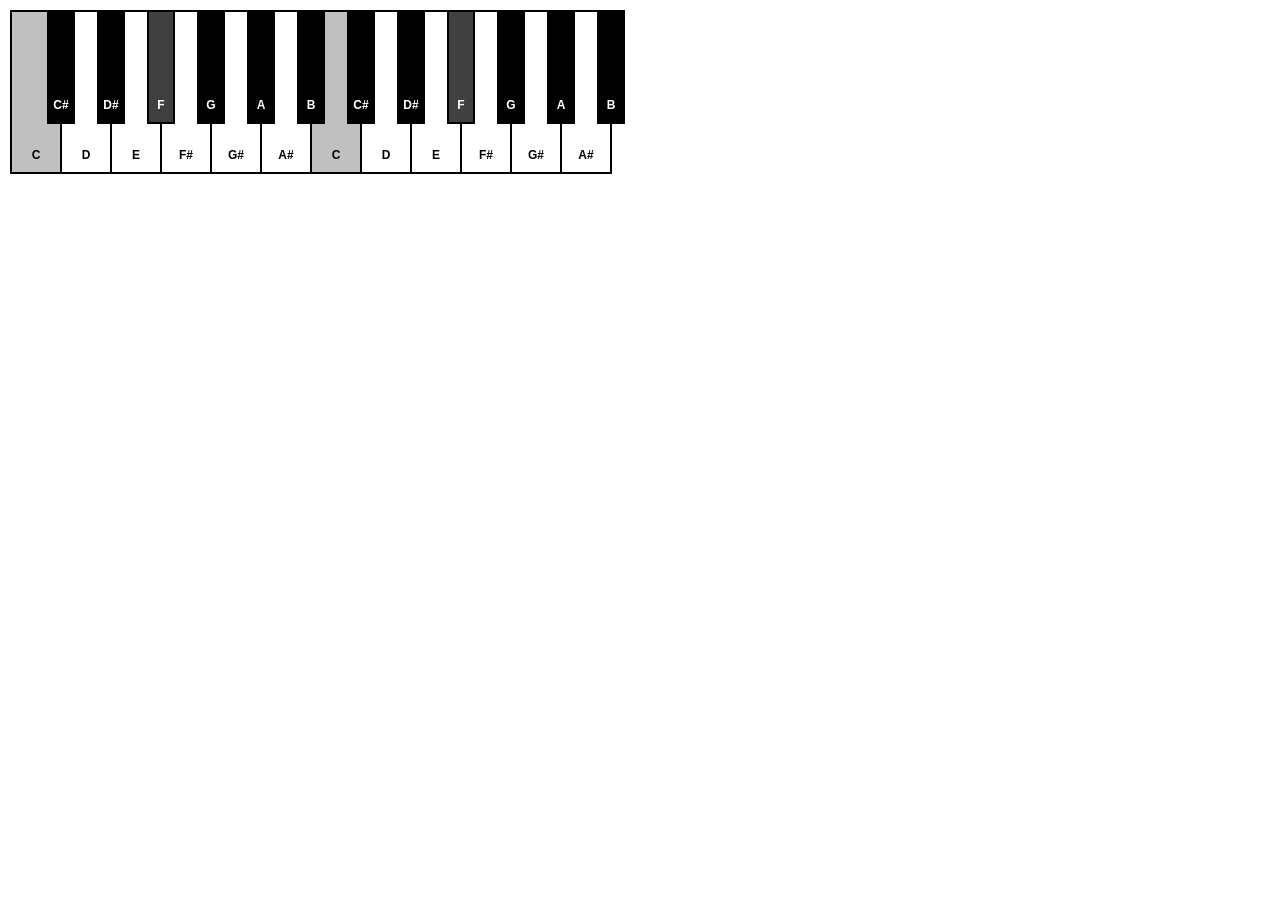
==== scales/index.html @ 7ba0c2c9 "feat: new uniso scales viz website" ====
<!DOCTYPE html>
<html lang="en">

<head>
  <meta charset="UTF-8">
  <meta name="viewport" content="width=device-width, initial-scale=1">

  <title>Uniso Scales</title>

  <style>
    :root {
      --bottom-color: white;
      --top-color: black;
      --highlight-color: grey;
      --scale-color: purple;
      --scale-root-color: green;
    }

    * {
      margin: 0;
      padding: 0;
    }

    .uniso-container {
      display: flex;
      margin: 10px;
    }

    .note {
      display: flex;
      justify-content: center;
      align-items: end;

      padding-bottom: 10px;

      font-family: "Arial";
      font-weight: bold;
      font-size: 12px;

      border: 2px solid black;
      background-color: var(--bg-color);
    }

    .note.bottom {
      --bg-color: var(--bottom-color);

      width: 48px;
      height: 150px;
      background-color: var(--bg-color);
    }

    .note.top {
      --bg-color: var(--top-color);

      width: 24px;
      height: 100px;
      color: white;

      margin-left: -14px;
      margin-right: -16px;
      transform: translateX(-1px);

      z-index: 1;
    }

    .note.highlight {
      background-color: color-mix(in srgb, var(--bg-color) 50%, var(--highlight-color) 50%);;
    }

    .note.scale {
      --bg-color: var(--scale-color);
      color: black;
    }
    .note.scale-root {
      --bg-color: var(--scale-root-color);
      color: black;
    }
  </style>
</head>

<body>
  <div class="uniso-container">
  </div>

  <script>
    const NAMES = ["C", "C#", "D", "D#", "E", "F", "F#", "G", "G#", "A", "A#", "B"]
    const OCTAVES = 2;

    const container = document.querySelector(".uniso-container")

    for (let o = 0; o < OCTAVES; o++) {
      for (let i = 0; i < NAMES.length / 2; i++) {
        container.innerHTML += `
          <span class="note bottom">${NAMES[2*i]}</span>
          <span class="note top">${NAMES[2*i+1]}</span>
        `;
      }
    }

    const notes = container.querySelectorAll(".note");

    notes.forEach((n, i) => {
        const noteIndex = i % NAMES.length;
        if (noteIndex === 0 || noteIndex === 5) {
            n.classList.add("highlight");
        }
    });
  </script>
</body>

</html>
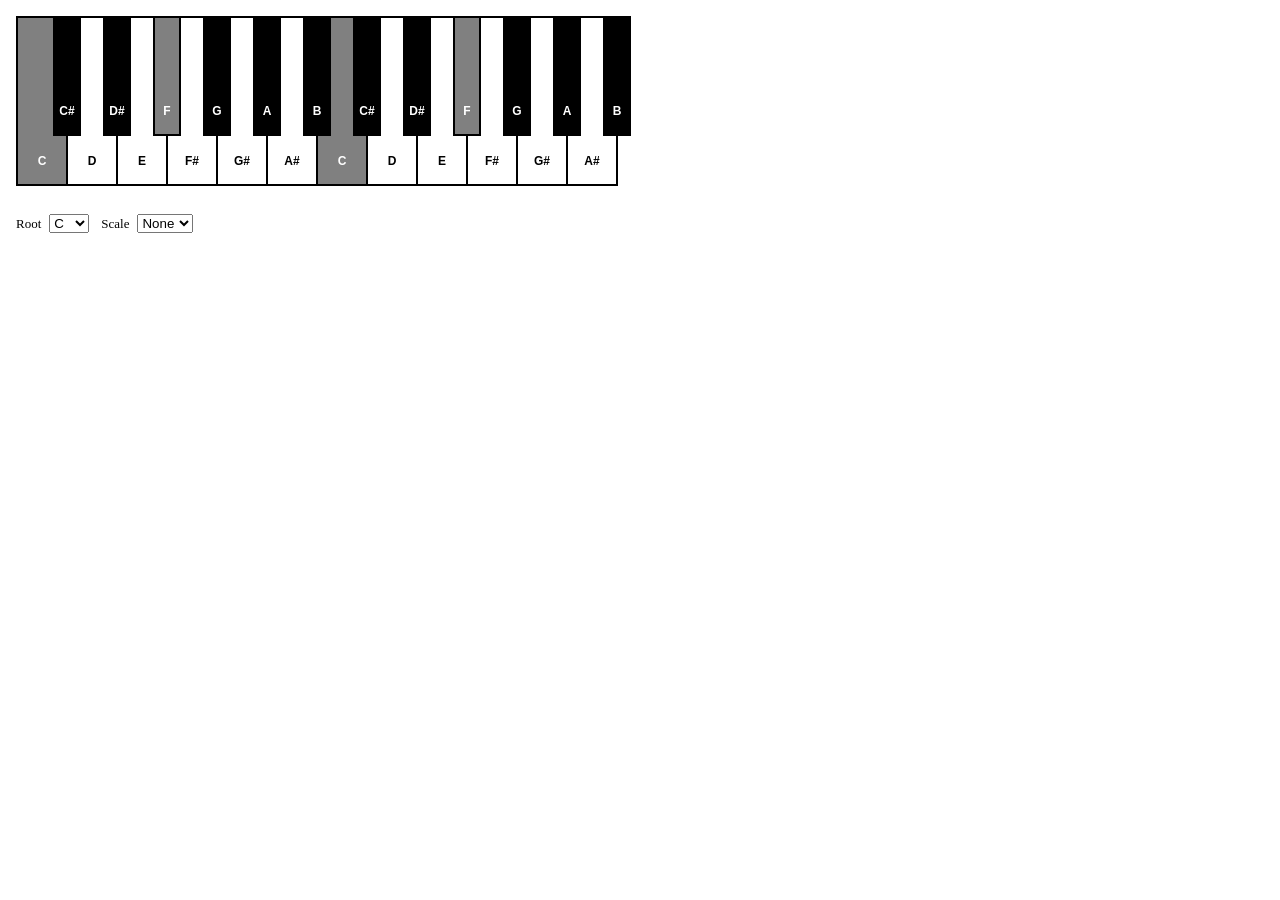
==== commit 4453cba5: "feat: scales visualizer" ====
--- a/scales/index.html
+++ b/scales/index.html
@@ -12,8 +12,8 @@
       --bottom-color: white;
       --top-color: black;
       --highlight-color: grey;
-      --scale-color: purple;
-      --scale-root-color: green;
+      --scale-color: #0ea5e9;
+      --scale-root-color: #f59e0b;
     }
 
     * {
@@ -23,15 +23,16 @@
 
     .uniso-container {
       display: flex;
-      margin: 10px;
+      margin: 16px;
     }
 
     .note {
       display: flex;
-      justify-content: center;
-      align-items: end;
+      flex-direction: column;
+      justify-content: flex-end;
+      align-items: center;
 
-      padding-bottom: 10px;
+      padding-bottom: 16px;
 
       font-family: "Arial";
       font-weight: bold;
@@ -39,21 +40,40 @@
 
       border: 2px solid black;
       background-color: var(--bg-color);
+
+      position: relative;
+      overflow: hidden;
+    }
+
+    .note::after {
+      content: "";
+      position: absolute;
+      bottom: 0;
+      left: 0;
+      width: 100%;
+      height: 8px;
+      background-color: transparent;
+      transition: background-color 0.2s ease;
+    }
+
+    .note.scale::after {
+      background-color: var(--scale-color);
+    }
+
+    .note.scale-root::after {
+      background-color: var(--scale-root-color);
     }
 
     .note.bottom {
-      --bg-color: var(--bottom-color);
-
       width: 48px;
       height: 150px;
-      background-color: var(--bg-color);
+      background-color: var(--bottom-color);
     }
 
     .note.top {
-      --bg-color: var(--top-color);
-
       width: 24px;
       height: 100px;
+      background-color: var(--top-color);
       color: white;
 
       margin-left: -14px;
@@ -64,47 +84,112 @@
     }
 
     .note.highlight {
-      background-color: color-mix(in srgb, var(--bg-color) 50%, var(--highlight-color) 50%);;
+      background-color: var(--highlight-color);
+      color: white;
     }
 
-    .note.scale {
-      --bg-color: var(--scale-color);
-      color: black;
+    .controls {
+      display: flex;
+      gap: 12px;
+      align-items: center;
+      padding: 12px 16px;
+      flex-wrap: wrap;
     }
-    .note.scale-root {
-      --bg-color: var(--scale-root-color);
-      color: black;
+    .controls label {
+      font-size: 13px;
+      margin-right: 4px;
     }
   </style>
 </head>
 
 <body>
-  <div class="uniso-container">
+  <div class="uniso-container" id="keyboard"></div>
+
+  <div class="controls">
+    <div>
+      <label for="root-select">Root</label>
+      <select id="root-select"></select>
+    </div>
+    <div>
+      <label for="scale-select">Scale</label>
+      <select id="scale-select">
+        <option value="none">None</option>
+        <option value="major">Major</option>
+        <option value="minor">Minor</option>
+      </select>
+    </div>
   </div>
 
   <script>
-    const NAMES = ["C", "C#", "D", "D#", "E", "F", "F#", "G", "G#", "A", "A#", "B"]
+    const NAMES = ["C","C#","D","D#","E","F","F#","G","G#","A","A#","B"];
     const OCTAVES = 2;
 
-    const container = document.querySelector(".uniso-container")
+    const SCALE_INTERVALS = {
+      major: [0,2,4,5,7,9,11],
+      minor: [0,2,3,5,7,8,10],
+      none: []
+    };
 
-    for (let o = 0; o < OCTAVES; o++) {
-      for (let i = 0; i < NAMES.length / 2; i++) {
-        container.innerHTML += `
-          <span class="note bottom">${NAMES[2*i]}</span>
-          <span class="note top">${NAMES[2*i+1]}</span>
-        `;
+    const container = document.getElementById("keyboard");
+    const rootSelect = document.getElementById("root-select");
+
+    function buildKeyboard() {
+      rootSelect.innerHTML = "";
+      NAMES.forEach(noteName => {
+        const option = document.createElement("option");
+        option.value = noteName;
+        option.textContent = noteName;
+        rootSelect.appendChild(option);
+      });
+
+      container.innerHTML = "";
+      for (let o = 0; o < OCTAVES; o++) {
+        for (let i = 0; i < NAMES.length / 2; i++) {
+          const bottom = document.createElement("span");
+          bottom.className = "note bottom" + (i == 0 ? " highlight" : "");
+          bottom.textContent = NAMES[2*i];
+          bottom.dataset.note = NAMES[2*i];
+
+          const top = document.createElement("span");
+          top.className = "note top" + (i == 2 ? " highlight" : "");
+          top.textContent = NAMES[2*i+1];
+          top.dataset.note = NAMES[2*i+1];
+
+          container.appendChild(bottom);
+          container.appendChild(top);
+        }
       }
     }
 
-    const notes = container.querySelectorAll(".note");
+    function applyClasses() {
+      const root = document.getElementById("root-select").value;
+      const scaleType = document.getElementById("scale-select").value;
+      const rootIdx = NAMES.indexOf(root);
+      const intervals = SCALE_INTERVALS[scaleType];
+      const scaleSet = new Set(intervals.map(i => (rootIdx + i) % 12));
 
-    notes.forEach((n, i) => {
+      const notes = container.querySelectorAll(".note");
+      notes.forEach((n, i) => {
         const noteIndex = i % NAMES.length;
-        if (noteIndex === 0 || noteIndex === 5) {
-            n.classList.add("highlight");
+        const noteNameIndex = NAMES.indexOf(n.dataset.note);
+
+        n.classList.remove("scale", "scale-root");
+
+        if (scaleType !== "none") {
+          if (noteNameIndex === rootIdx) {
+            n.classList.add("scale-root");
+          } else if (scaleSet.has(noteNameIndex)) {
+            n.classList.add("scale");
+          }
         }
-    });
+      });
+    }
+
+    buildKeyboard();
+    applyClasses();
+
+    document.getElementById("root-select").addEventListener("change", applyClasses);
+    document.getElementById("scale-select").addEventListener("change", applyClasses);
   </script>
 </body>
 
